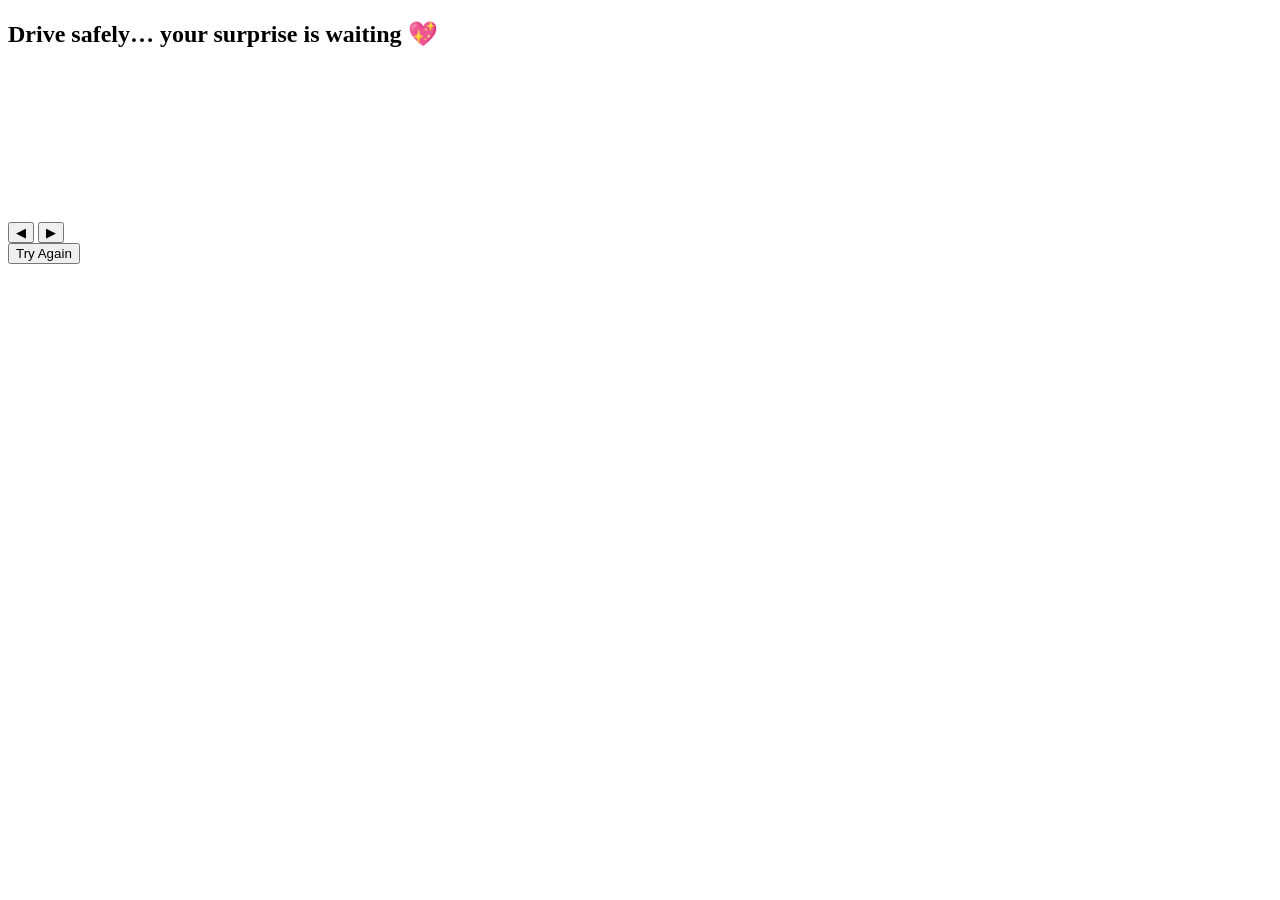
==== cargame.html @ 5f7c7ce1 "Create cargame.html" ====
<!DOCTYPE html>
<html>
<head>
  <meta charset="UTF-8" />
  <meta name="viewport" content="width=device-width, initial-scale=1.0" />
  <title>Drive to Your Surprise</title>
  <link rel="stylesheet" href="css/car.css" />
</head>
<body>

  <div class="game-container">
    <h2 class="title">Drive safely… your surprise is waiting 💖</h2>

    <div class="progress-bar">
      <div id="progressFill"></div>
    </div>

    <canvas id="carGame"></canvas>

    <div class="controls">
      <button id="leftBtn">◀</button>
      <button id="rightBtn">▶</button>
    </div>

    <button id="retryBtn" class="hidden">Try Again</button>
  </div>

  <script src="js/car.js"></script>
</body>
</html>
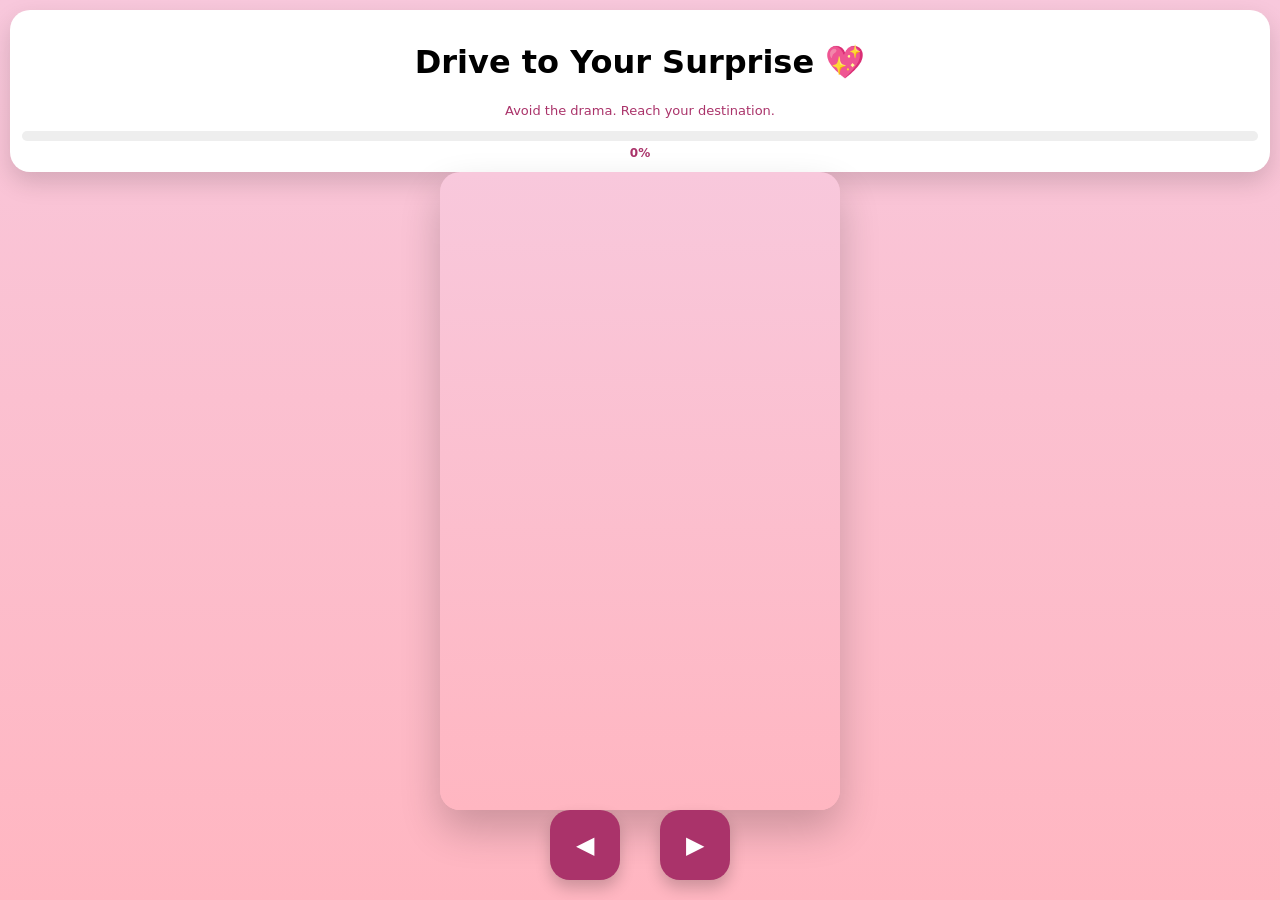
==== commit 369f9ad3: "Update cargame.html" ====
--- a/cargame.html
+++ b/cargame.html
@@ -1,30 +1,57 @@
 <!DOCTYPE html>
-<html>
+<html lang="en">
 <head>
   <meta charset="UTF-8" />
-  <meta name="viewport" content="width=device-width, initial-scale=1.0" />
-  <title>Drive to Your Surprise</title>
+  <meta name="viewport" content="width=device-width, initial-scale=1.0, viewport-fit=cover" />
+  <title>Drive to Your Surprise 💖</title>
+
   <link rel="stylesheet" href="css/car.css" />
 </head>
+
 <body>
 
-  <div class="game-container">
-    <h2 class="title">Drive safely… your surprise is waiting 💖</h2>
+  <div class="app" id="app" tabindex="0">
 
-    <div class="progress-bar">
-      <div id="progressFill"></div>
+    <header class="hud">
+      <h1>Drive to Your Surprise 💖</h1>
+      <p class="caption">Avoid the drama. Reach your destination.</p>
+
+      <div class="progress">
+        <div class="progress-fill" id="progressFill"></div>
+      </div>
+      <div class="percent" id="percent">0%</div>
+    </header>
+
+    <main class="stage">
+      <canvas id="game"></canvas>
+    </main>
+
+    <footer class="controls">
+      <button class="control-btn" id="leftBtn">◀</button>
+      <button class="control-btn" id="rightBtn">▶</button>
+    </footer>
+
+    <!-- Game Over Modal -->
+    <div class="overlay hidden" id="gameOver">
+      <div class="modal">
+        <h2>Oops 💥</h2>
+        <p>That car was dramatic.</p>
+        <button id="restart">Try Again</button>
+      </div>
     </div>
 
-    <canvas id="carGame"></canvas>
-
-    <div class="controls">
-      <button id="leftBtn">◀</button>
-      <button id="rightBtn">▶</button>
+    <!-- Win Modal -->
+    <div class="overlay hidden" id="win">
+      <div class="modal">
+        <h2>You made it 🎉</h2>
+        <p>Destination reached. You're almost there.</p>
+        <button id="continueBtn">Continue</button>
+      </div>
     </div>
 
-    <button id="retryBtn" class="hidden">Try Again</button>
   </div>
 
-  <script src="js/car.js"></script>
+  <script src="js/car.js" defer></script>
+
 </body>
-</html>+</html>
--- a/css/car.css
+++ b/css/car.css
@@ -0,0 +1,113 @@
+:root {
+  --pink1: #FFB6C1;
+  --pink2: #F8C8DC;
+  --pink3: #AA336A;
+}
+
+* { box-sizing: border-box; }
+
+html, body {
+  margin: 0;
+  height: 100%;
+  font-family: system-ui;
+  background: linear-gradient(180deg, var(--pink2), var(--pink1));
+}
+
+.app {
+  height: 100svh;
+  display: flex;
+  flex-direction: column;
+  padding: 10px;
+}
+
+.hud {
+  text-align: center;
+  background: white;
+  border-radius: 20px;
+  padding: 12px;
+  box-shadow: 0 10px 25px rgba(0,0,0,0.15);
+}
+
+.caption {
+  font-size: 13px;
+  color: var(--pink3);
+  margin-top: 4px;
+}
+
+.progress {
+  height: 10px;
+  background: #eee;
+  border-radius: 999px;
+  margin-top: 10px;
+  overflow: hidden;
+}
+
+.progress-fill {
+  height: 100%;
+  width: 0%;
+  background: linear-gradient(90deg, var(--pink3), var(--pink1));
+  transition: width 0.1s linear;
+}
+
+.percent {
+  font-size: 12px;
+  margin-top: 5px;
+  color: var(--pink3);
+  font-weight: bold;
+}
+
+.stage {
+  flex: 1;
+  display: flex;
+  justify-content: center;
+  align-items: center;
+}
+
+canvas {
+  width: 100%;
+  max-width: 400px;
+  height: 100%;
+  border-radius: 20px;
+  background: linear-gradient(#F8C8DC, #FFB6C1);
+  box-shadow: 0 20px 40px rgba(0,0,0,0.2);
+}
+
+.controls {
+  display: flex;
+  justify-content: center;
+  gap: 40px;
+  padding-bottom: 10px;
+}
+
+.control-btn {
+  width: 70px;
+  height: 70px;
+  border-radius: 20px;
+  border: none;
+  background: var(--pink3);
+  color: white;
+  font-size: 24px;
+  box-shadow: 0 8px 15px rgba(0,0,0,0.2);
+}
+
+.control-btn:active {
+  transform: translateY(3px);
+}
+
+.overlay {
+  position: fixed;
+  inset: 0;
+  background: rgba(0,0,0,0.4);
+  display: flex;
+  justify-content: center;
+  align-items: center;
+}
+
+.hidden { display: none; }
+
+.modal {
+  background: white;
+  padding: 20px;
+  border-radius: 20px;
+  text-align: center;
+}
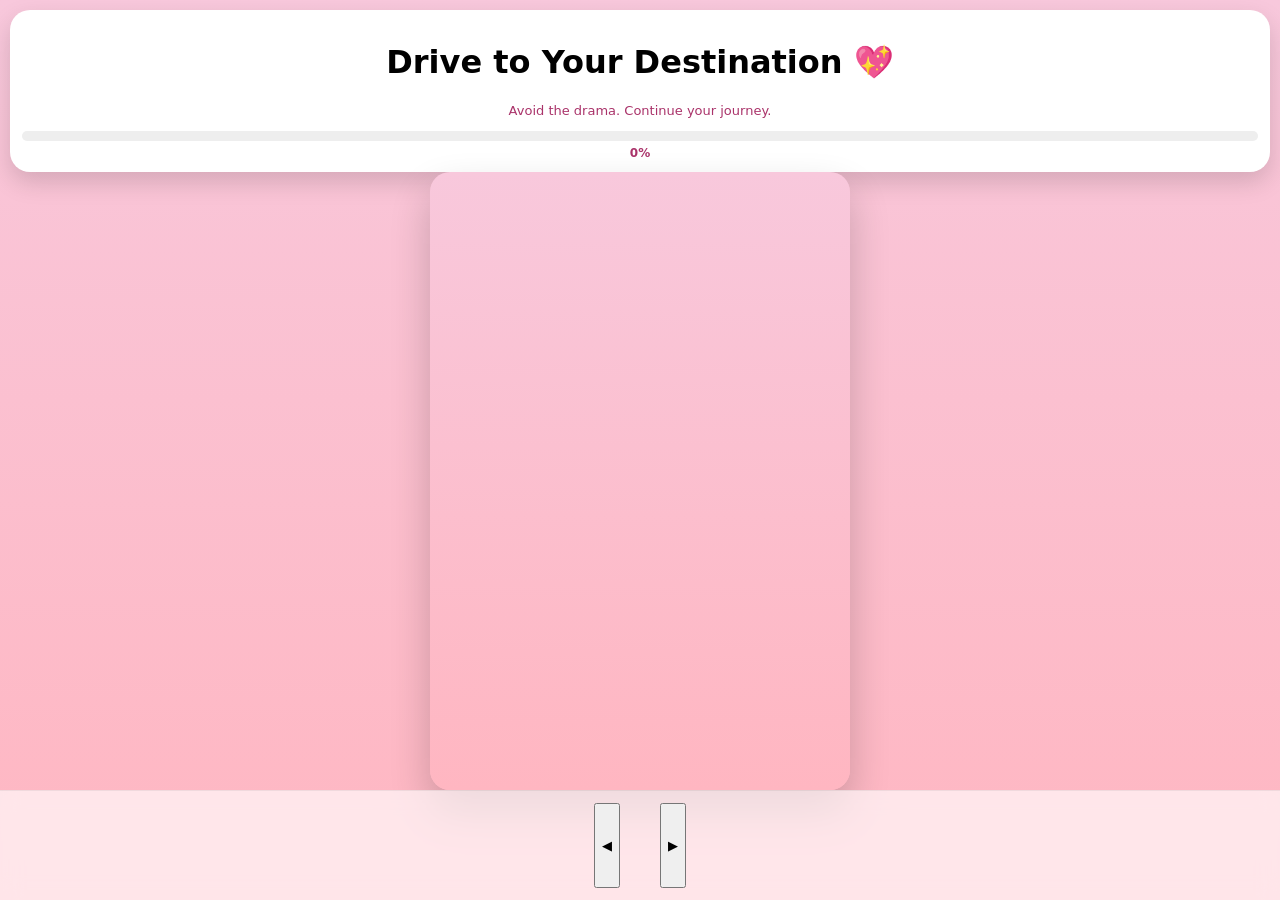
==== commit 2e5a09c7: "Update cargame.html" ====
--- a/cargame.html
+++ b/cargame.html
@@ -2,8 +2,8 @@
 <html lang="en">
 <head>
   <meta charset="UTF-8" />
-  <meta name="viewport" content="width=device-width, initial-scale=1.0, viewport-fit=cover" />
-  <title>Drive to Your Surprise 💖</title>
+ <meta name="viewport" content="width=device-width, initial-scale=1.0, viewport-fit=cover, user-scalable=no" />
+  <title>Drive to Your Destination 💖</title>
 
   <link rel="stylesheet" href="css/car.css" />
 </head>
@@ -11,10 +11,22 @@
 <body>
 
   <div class="app" id="app" tabindex="0">
+    <!-- Loading Overlay -->
+<div class="overlay hidden" id="loading">
+  <div class="modal">
+    <h2>Starting engine… 🐾</h2>
+    <p class="small">Seatbelt on. Surprise ahead.</p>
+
+    <div class="loadBar">
+      <div class="loadFill" id="loadFill"></div>
+    </div>
+    <div class="loadPct" id="loadPct">5s</div>
+  </div>
+</div>
 
     <header class="hud">
-      <h1>Drive to Your Surprise 💖</h1>
-      <p class="caption">Avoid the drama. Reach your destination.</p>
+      <h1>Drive to Your Destination 💖</h1>
+      <p class="caption">Avoid the drama. Continue your journey.</p>
 
       <div class="progress">
         <div class="progress-fill" id="progressFill"></div>
--- a/css/car.css
+++ b/css/car.css
@@ -1,7 +1,8 @@
-:root {
-  --pink1: #FFB6C1;
-  --pink2: #F8C8DC;
-  --pink3: #AA336A;
+:root{
+  --controlsH: 110px;
+  --pink1:#FFB6C1;
+  --pink2:#F8C8DC;
+  --pink3:#AA336A;
 }
 
 * { box-sizing: border-box; }
@@ -9,15 +10,19 @@
 html, body {
   margin: 0;
   height: 100%;
+  overflow: hidden;                 /* stops scrolling */
   font-family: system-ui;
   background: linear-gradient(180deg, var(--pink2), var(--pink1));
+  -webkit-text-size-adjust: 100%;
 }
 
 .app {
-  height: 100svh;
+  height: 100dvh;
+  min-height: 100svh;
   display: flex;
   flex-direction: column;
   padding: 10px;
+  padding-bottom: calc(var(--controlsH) + env(safe-area-inset-bottom));
 }
 
 .hud {
@@ -58,25 +63,57 @@
 
 .stage {
   flex: 1;
+  min-height: 0;                    /* CRITICAL: prevents overflow in flex */
   display: flex;
   justify-content: center;
-  align-items: center;
+  align-items: stretch;
 }
 
 canvas {
+  pointer-events: none;
   width: 100%;
-  max-width: 400px;
+  max-width: 420px;
   height: 100%;
   border-radius: 20px;
   background: linear-gradient(#F8C8DC, #FFB6C1);
   box-shadow: 0 20px 40px rgba(0,0,0,0.2);
+  touch-action: none;
+  display: block;
 }
 
 .controls {
+  height: var(--controlsH);
+  pointer-events: auto;
+  position: fixed;
+  left: 0;
+  right: 0;
+  bottom: 0;
+
   display: flex;
   justify-content: center;
   gap: 40px;
-  padding-bottom: 10px;
+
+  padding: 12px 16px calc(12px + env(safe-area-inset-bottom));
+  z-index: 999;
+
+  background: rgba(255, 255, 255, 0.65);
+  backdrop-filter: blur(10px);
+  -webkit-backdrop-filter: blur(10px);
+
+  border-top: 1px solid rgba(0,0,0,0.06);
+}
+  display: flex;
+  justify-content: center;
+  gap: 40px;
+
+  padding: 12px 16px calc(12px + env(safe-area-inset-bottom));
+  z-index: 999;
+
+  background: rgba(255, 255, 255, 0.65);
+  backdrop-filter: blur(10px);
+  -webkit-backdrop-filter: blur(10px);
+
+  border-top: 1px solid rgba(0,0,0,0.06);
 }
 
 .control-btn {
@@ -88,6 +125,12 @@
   color: white;
   font-size: 24px;
   box-shadow: 0 8px 15px rgba(0,0,0,0.2);
+  cursor: pointer;
+
+  user-select: none;
+  -webkit-user-select: none;
+  -webkit-touch-callout: none;
+  -webkit-tap-highlight-color: transparent;
 }
 
 .control-btn:active {
@@ -111,3 +154,39 @@
   border-radius: 20px;
   text-align: center;
 }
+.controls, .controls * {
+  user-select: none;
+  -webkit-user-select: none;
+  -webkit-touch-callout: none;
+}
+.small { font-size: 13px; color: var(--pink3); margin-top: 6px; }
+
+.loadBar{
+  width: min(320px, 90%);
+  height: 14px;
+  background: rgba(0,0,0,.08);
+  border-radius: 999px;
+  overflow: hidden;
+  margin: 12px auto 6px;
+}
+
+.loadFill{
+  height: 100%;
+  width: 0%;
+  border-radius: 999px;
+  background: linear-gradient(90deg, var(--pink1), var(--pink2), var(--pink3), var(--pink1));
+  background-size: 200% 100%;
+  animation: pinkFlow 2.8s linear infinite;
+  transition: width 0.25s linear;
+}
+
+.loadPct{
+  font-size: 12px;
+  font-weight: 800;
+  color: var(--pink3);
+}
+
+@keyframes pinkFlow{
+  0% { background-position: 0% 0%; }
+  100% { background-position: 200% 0%; }
+}
